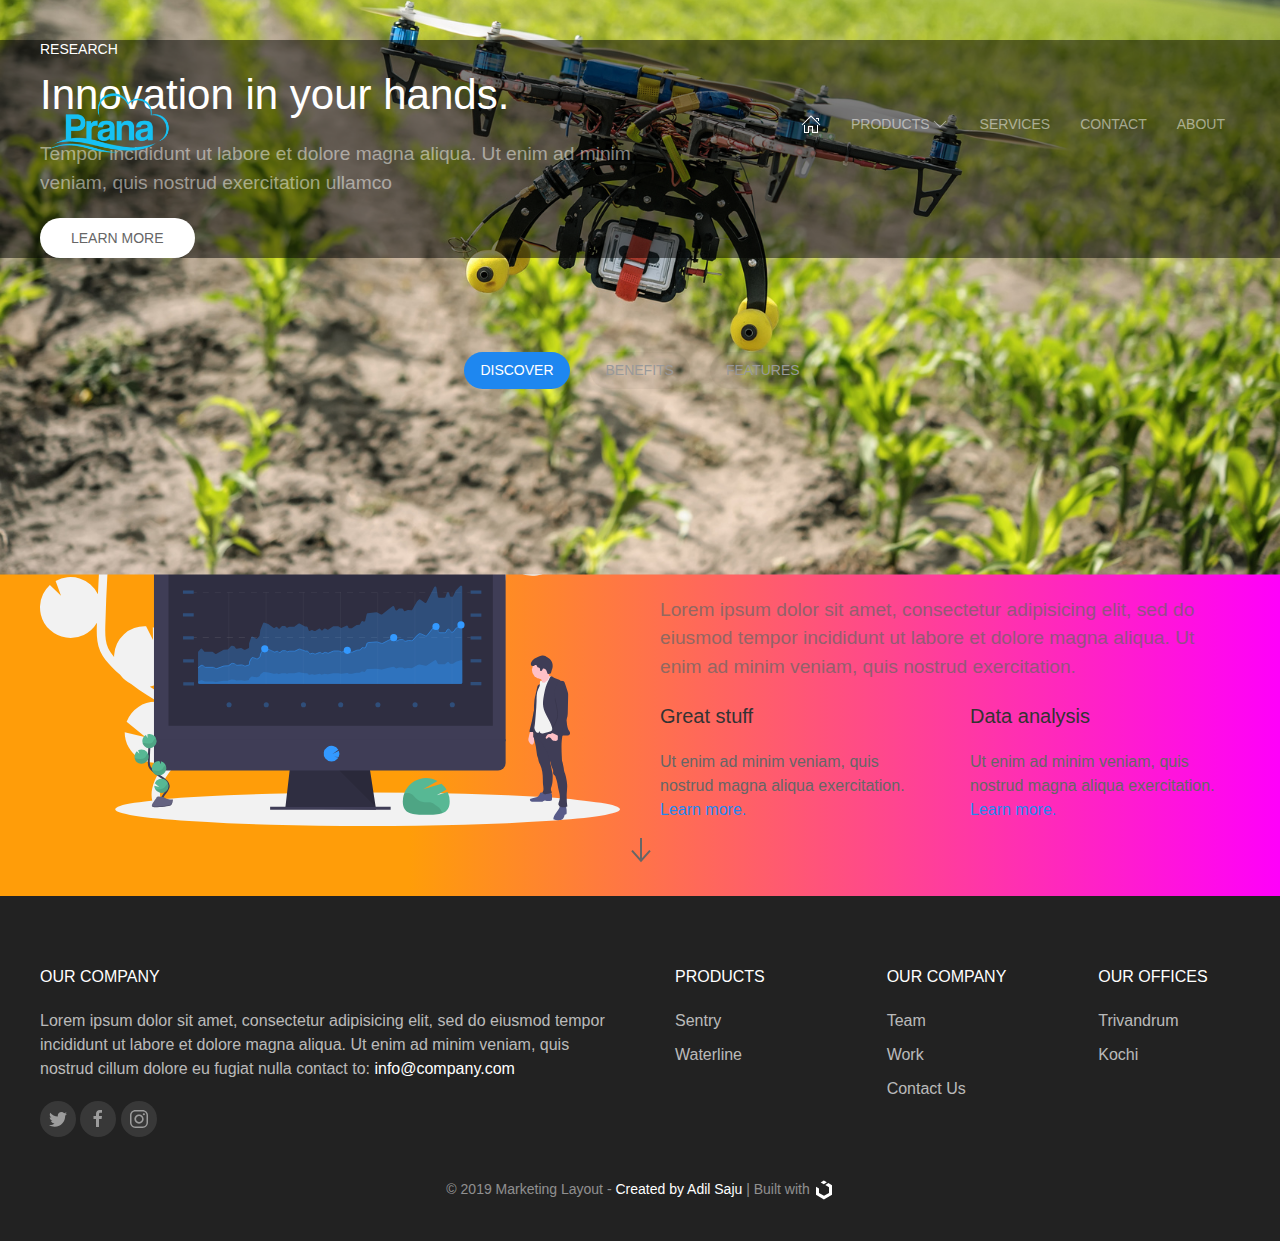
==== contact.html @ eb157923 "other adds" ====
<!DOCTYPE html>
<html lang="en">
	<head>
		<meta charset="utf-8">
		<meta name="viewport" content="width=device-width, initial-scale=1">
		<title>Marketing - UIkit 3 KickOff</title>
		<link rel="icon" href="img/favicon.ico">
		<!-- CSS FILES -->
		<link rel="stylesheet" type="text/css" href="css/uikit.min.css">
		<link rel="stylesheet" type="text/css" href="css/marketing.css">
	</head>
	<body>
		<!-- TOP -->
		<div class="top-wrap uk-position-relative uk-light uk-background-secondary">
			
			<!-- NAV -->
			<div class="nav" data-uk-sticky="cls-active: uk-background-secondary uk-box-shadow-medium; top: 100vh; animation: uk-animation-slide-top">
				<div class="uk-container">
					<nav class="uk-navbar uk-navbar-container uk-navbar-transparent" data-uk-navbar>
						<div class="uk-navbar-left">
							<div class="uk-navbar-item uk-padding-remove-horizontal">
								<a class="uk-logo" title="Logo" href=""><img src="img/prana_logo.png" alt="Logo"></a>
							</div>
						</div>
						<div class="uk-navbar-right">
							<ul class="uk-navbar-nav uk-visible@s">
								<li class="uk-active uk-visible@m"><a href="" data-uk-icon="home"></a></li>
								<li>
                                    <a href="#" data-uk-icon="chevron-down">Products</a>
									<div class="uk-navbar-dropdown">
                                        <ul class="uk-nav uk-navbar-dropdown-nav">
                                            <li><a href="#">Sentry</a></li>
											<li><a href="#">Waterline</a></li>
										</ul>
									</div>
								</li>
								<li><a href="">Services</a></li>
                                <li><a href="">Contact</a></li>
                                <li><a href="">About</a></li>
							</ul>
							<a class="uk-navbar-toggle uk-navbar-item uk-hidden@s" data-uk-toggle data-uk-navbar-toggle-icon href="#offcanvas-nav"></a>
						</div>
					</nav>
				</div>
			</div>
			<!-- /NAV -->
			
			<!-- <div class="uk-cover-container uk-light uk-flex uk-flex-middle top-wrap-height">
				
				<!-- TOP CONTAINER -->
				<div class="uk-container uk-flex-auto top-container uk-position-relative uk-margin-medium-top" data-uk-parallax="y: 0,50; easing:0; opacity:0.2">
					<div class="uk-width-1-2@s" data-uk-scrollspy="cls: uk-animation-slide-right-medium; target: > *; delay: 150">
						<h6 class="uk-text-primary uk-margin-small-bottom">RESEARCH</h6>
						<h1 class="uk-margin-remove-top">Innovation in your hands.</h1>
						<p class="subtitle-text uk-visible@s">Tempor incididunt ut labore et dolore magna aliqua. Ut enim ad minim veniam,
						quis nostrud exercitation ullamco </p>
						<a href="#" title="Learn More" class="uk-button uk-button-primary uk-border-pill" data-uk-scrollspy-class="uk-animation-fade">LEARN MORE</a>
					</div>
				</div>
				<!-- /TOP CONTAINER -->
				<!-- TOP IMAGE -->
				<!-- <img src="[data-uri]" data-srcset="https://picsum.photos/640/700/?image=816 640w,
				https://picsum.photos/960/700/?image=816 960w,
				https://picsum.photos/1200/900/?image=816 1200w,
				https://picsum.photos/2000/1000/?image=816 2000w"
				data-sizes="100vw"
				data-src="https://picsum.photos/1200/900/?image=816" alt="" data-uk-cover data-uk-img data-uk-parallax="opacity: 1,0.1; easing:0"
				> -->
				<img src="img/backround-glyphicon.jpg" 
				data-sizes="100vw"
				alt="" data-uk-cover data-uk-img data-uk-parallax="opacity: 1,0.1; easing:0"
				>
				<!-- /TOP IMAGE -->
			</div> -->
			<div class="uk-position-bottom-center uk-position-medium uk-position-z-index uk-text-center">
				<a href="#content" data-uk-scroll="duration: 500" data-uk-icon="icon: arrow-down; ratio: 2"></a>
			</div>
		</div>
		<!-- /TOP -->
		<section id="content" class="uk-section uk-section-default">
			<div class="uk-container">
				<div class="uk-section uk-section-small uk-padding-remove-top">
					<ul class="uk-subnav uk-subnav-pill uk-flex uk-flex-center" data-uk-switcher="connect: .uk-switcher; animation: uk-animation-fade">
						<li><a class="uk-border-pill" href="#">Discover</a></li>
						<li><a class="uk-border-pill" href="#">Benefits</a></li>
						<li><a class="uk-border-pill" href="#">Features</a></li>
					</ul>
				</div>

				<ul class="uk-switcher uk-margin">
					<li>
						<div class="uk-grid uk-child-width-1-2@l uk-flex-middle" data-uk-grid data-uk-scrollspy="target: > div; cls: uk-animation-slide-left-medium">
							<div>
								<img src="[data-uri]" data-src="img/marketing-1.svg" alt="" data-uk-img>
							</div>
							<div data-uk-scrollspy-class="uk-animation-slide-right-medium">
								<h6 class="uk-text-primary">MAIN REASONS</h6>
								<h2 class="uk-margin-small-top">Take decisions with real time data based on users interaction.</h2>
								<p class="subtitle-text">
									Lorem ipsum dolor sit amet, consectetur adipisicing elit, sed do eiusmod
									tempor incididunt ut labore et dolore magna aliqua. Ut enim ad minim veniam,
									quis nostrud exercitation.
								</p>
								<div class="uk-grid uk-child-width-1-2@s" data-uk-grid>
									<div>
										<h4>Great stuff</h4>
										<p>Ut enim ad minim veniam, quis nostrud magna aliqua exercitation. <a href="">Learn more.</a></p>
									</div>
									<div>
										<h4>Data analysis</h4>
										<p>Ut enim ad minim veniam, quis nostrud magna aliqua exercitation. <a href="">Learn more.</a></p>
									</div>
								</div>
							</div>
						</div>
					</li>
					<li>
						<div class="uk-grid uk-child-width-1-2@l uk-flex-middle" data-uk-grid data-uk-scrollspy="target: > div; cls: uk-animation-slide-left-medium">
							<div>
								<img src="[data-uri]" data-src="img/marketing-8.svg" alt="" data-uk-img>
							</div>
							<div data-uk-scrollspy-class="uk-animation-slide-right-medium">
								<h6 class="uk-text-primary">MAIN REASONS</h6>
								<h2 class="uk-margin-small-top">Take decisions with real time data based on users interaction.</h2>
								<p class="subtitle-text">
									Lorem ipsum dolor sit amet, consectetur adipisicing elit, sed do eiusmod
									tempor incididunt ut labore et dolore magna aliqua. Ut enim ad minim veniam,
									quis nostrud exercitation.
								</p>
								<div class="uk-grid uk-child-width-1-2@s" data-uk-grid>
									<div>
										<h4>Great stuff</h4>
										<p>Ut enim ad minim veniam, quis nostrud magna aliqua exercitation. <a href="">Learn more.</a></p>
									</div>
									<div>
										<h4>Data analysis</h4>
										<p>Ut enim ad minim veniam, quis nostrud magna aliqua exercitation. <a href="">Learn more.</a></p>
									</div>
								</div>
							</div>
						</div>
					</li>
					<li>
						<div class="uk-grid uk-child-width-1-2@l uk-flex-middle" data-uk-grid data-uk-scrollspy="target: > div; cls: uk-animation-slide-left-medium">
							<div>
								<img src="[data-uri]" data-src="img/marketing-9.svg" alt="" data-uk-img>
							</div>
							<div data-uk-scrollspy-class="uk-animation-slide-right-medium">
								<h6 class="uk-text-primary">MAIN REASONS</h6>
								<h2 class="uk-margin-small-top">Take decisions with real time data based on users interaction.</h2>
								<p class="subtitle-text">
									Lorem ipsum dolor sit amet, consectetur adipisicing elit, sed do eiusmod
									tempor incididunt ut labore et dolore magna aliqua. Ut enim ad minim veniam,
									quis nostrud exercitation.
								</p>
								<div class="uk-grid uk-child-width-1-2@s" data-uk-grid>
									<div>
										<h4>Great stuff</h4>
										<p>Ut enim ad minim veniam, quis nostrud magna aliqua exercitation. <a href="">Learn more.</a></p>
									</div>
									<div>
										<h4>Data analysis</h4>
										<p>Ut enim ad minim veniam, quis nostrud magna aliqua exercitation. <a href="">Learn more.</a></p>
									</div>
								</div>
							</div>
						</div>
					</li>
				</ul>
				
				
			</div>
		</section>




		<!-- FOOTER -->
		<footer class="uk-section uk-section-secondary uk-padding-remove-bottom">
			<div class="uk-container">
				<div class="uk-grid uk-grid-large" data-uk-grid>
					<div class="uk-width-1-2@m">
						<h5>OUR COMPANY</h5>
						<p>Lorem ipsum dolor sit amet, consectetur adipisicing elit, sed do eiusmod tempor incididunt ut labore et dolore magna aliqua. Ut enim ad minim veniam, quis nostrud cillum dolore eu fugiat nulla contact to: <a href="#" title="">info@company.com</a></p>
						<div>
							<a href="" class="uk-icon-button" data-uk-icon="twitter"></a>
							<a href="" class="uk-icon-button" data-uk-icon="facebook"></a>
							<a href="" class="uk-icon-button" data-uk-icon="instagram"></a>
						</div>
					</div>
					<div class="uk-width-1-6@m">
						<h5>PRODUCTS</h5>
						<ul class="uk-list">
							<li>Sentry</li>
							<li>Waterline</li>
						</ul>
					</div>
					<div class="uk-width-1-6@m">
						<h5>OUR COMPANY</h5>
						<ul class="uk-list">
							<li>Team</li>
							<li>Work</li>
							<li>Contact Us</li>
						</ul>
					</div>
					<div class="uk-width-1-6@m">
						<h5>OUR OFFICES</h5>
						<ul class="uk-list">
							<li>Trivandrum</li>
							<li>Kochi</li>
						</ul>
					</div>
					
				</div>
			</div>
			
			<div class="uk-text-center uk-padding uk-padding-remove-horizontal">
				<span class="uk-text-small uk-text-muted">© 2019 Marketing Layout - <a href="https://github.com/adilsaju/">Created by Adil Saju</a> | Built with <a href="http://getuikit.com" title="Visit UIkit 3 site" target="_blank" data-uk-tooltip><span data-uk-icon="uikit"></span></a></span>
			</div>
		</footer>
		<!-- /FOOTER -->
		<!-- OFFCANVAS -->
		<div id="offcanvas-nav" data-uk-offcanvas="flip: true; overlay: false">
			<div class="uk-offcanvas-bar uk-offcanvas-bar-animation uk-offcanvas-slide">
				<button class="uk-offcanvas-close uk-close uk-icon" type="button" data-uk-close></button>
				<ul class="uk-nav uk-nav-default">
					<li class="uk-active"><a href="#">Active</a></li>
					<li class="uk-parent">
						<a href="#">Parent</a>
						<ul class="uk-nav-sub">
							<li><a href="#">Sub item</a></li>
							<li><a href="#">Sub item</a></li>
						</ul>
					</li>
					<li class="uk-nav-header">Header</li>
					<li><a href="#js-options"><span class="uk-margin-small-right uk-icon" data-uk-icon="icon: table"></span> Item</a></li>
					<li><a href="#"><span class="uk-margin-small-right uk-icon" data-uk-icon="icon: thumbnails"></span> Item</a></li>
					<li class="uk-nav-divider"></li>
					<li><a href="#"><span class="uk-margin-small-right uk-icon" data-uk-icon="icon: trash"></span> Item</a></li>
				</ul>
				<h3>Title</h3>
				<p>Lorem ipsum dolor sit amet, consectetur adipiscing elit, sed do eiusmod tempor incididunt ut labore et dolore magna aliqua. Ut enim ad minim veniam, quis nostrud exercitation ullamco laboris nisi ut aliquip ex ea commodo consequat.</p>
			</div>
		</div>
		<!-- /OFFCANVAS -->
		
		<!-- JS FILES -->
		<script src="js/uikit.min.js"></script>
		<script src="js/uikit-icons.min.js"></script>
	</body>
</html>
---- css/marketing.css ----
.nav {
	position: absolute;
	top: 15px;
	z-index: 99;
	left: 0;
	right: 0;
}
.uk-sticky-placeholder {
	height: 0 !important;
}
.top-wrap::before, .overlay-wrap::before {
	position: absolute;
	top:0;
	right:0;
	left: 0;
	bottom: 0;
	content: '';
	z-index: 1;
	background-color: rgba(0,0,0,0.5);
}
.top-wrap-height {
	height: 80vh;
	min-height: 460px;
	transition: height 0.25s;
}
.uk-subnav-pill > * > :first-child {
    padding: 0.5rem 1rem;
    background-color: rgba(0, 0, 0, 0.04);
}
.top-container {
	z-index: 2;
}
.uk-logo img {
	height: 138px;
}
.subtitle-text {
	font-size: 1.2em;
	opacity: 0.7;
	font-weight: 300;
}
.logos-grid img {
	display: block;
	width: 60px;
	margin: 0 auto;
	filter:  grayscale(100%);
	transition: filter 0.25s;
}
.logos-grid img:hover {
	display: block;
	width: 60px;
	margin: 0 auto;
	filter:  grayscale(0);
}

section.uk-section-default{
	/* background: rgb(255, 157, 9); */
	background: rgb(255,157,9);
background: linear-gradient(90deg, rgba(255,157,9,1) 32%, rgba(255,0,250,1) 100%);
}
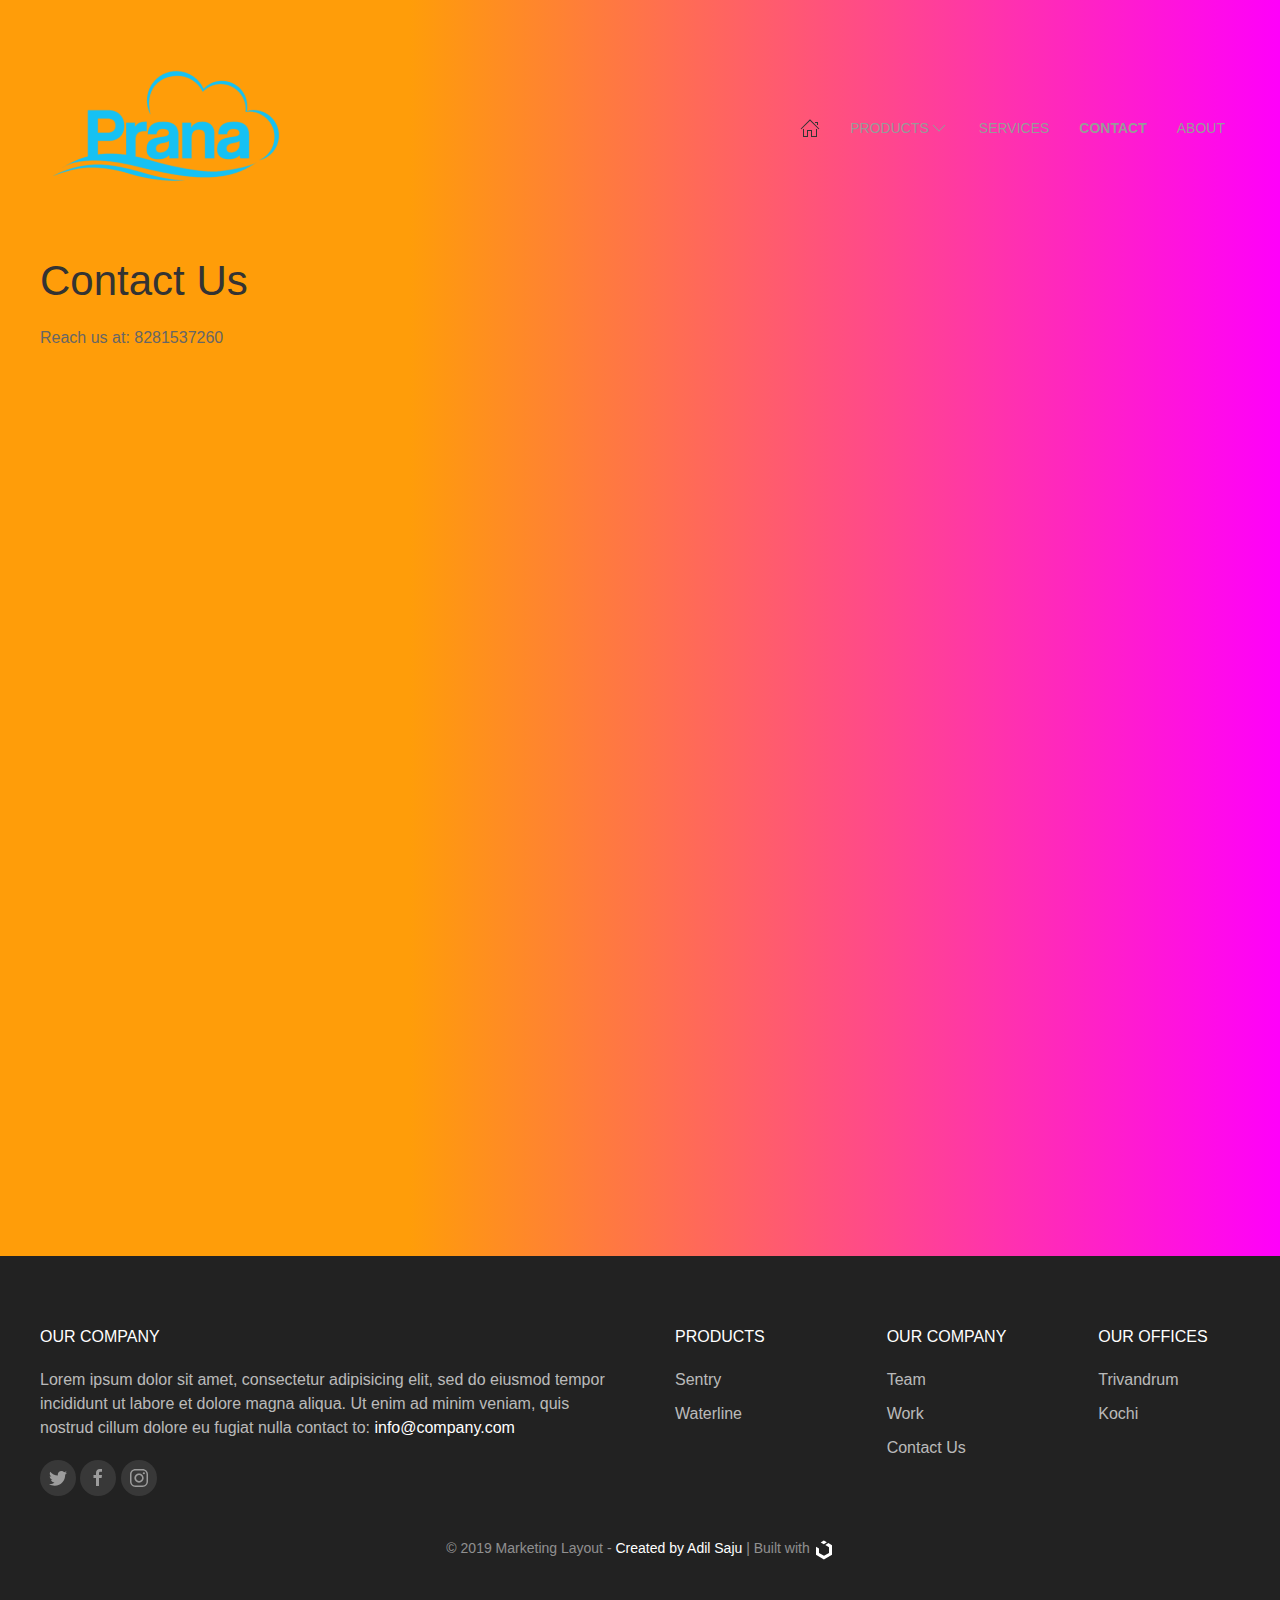
==== commit 781bb00b: "contact page initial" ====
--- a/contact.html
+++ b/contact.html
@@ -7,172 +7,62 @@
 		<link rel="icon" href="img/favicon.ico">
 		<!-- CSS FILES -->
 		<link rel="stylesheet" type="text/css" href="css/uikit.min.css">
-		<link rel="stylesheet" type="text/css" href="css/marketing.css">
+		<link rel="stylesheet" type="text/css" href="css/contact.css">
 	</head>
 	<body>
-		<!-- TOP -->
-		<div class="top-wrap uk-position-relative uk-light uk-background-secondary">
-			
-			<!-- NAV -->
-			<div class="nav" data-uk-sticky="cls-active: uk-background-secondary uk-box-shadow-medium; top: 100vh; animation: uk-animation-slide-top">
-				<div class="uk-container">
-					<nav class="uk-navbar uk-navbar-container uk-navbar-transparent" data-uk-navbar>
-						<div class="uk-navbar-left">
-							<div class="uk-navbar-item uk-padding-remove-horizontal">
-								<a class="uk-logo" title="Logo" href=""><img src="img/prana_logo.png" alt="Logo"></a>
-							</div>
-						</div>
-						<div class="uk-navbar-right">
-							<ul class="uk-navbar-nav uk-visible@s">
-								<li class="uk-active uk-visible@m"><a href="" data-uk-icon="home"></a></li>
-								<li>
+
+        <div class="nav" data-uk-sticky="cls-active: uk-background-secondary uk-box-shadow-medium; top: 100vh; animation: uk-animation-slide-top">
+                <div class="uk-container">
+                    <nav class="uk-navbar uk-navbar-container uk-navbar-transparent" data-uk-navbar>
+                        <div class="uk-navbar-left">
+                            <div class="uk-navbar-item uk-padding-remove-horizontal">
+                                <a class="uk-logo" title="Logo" href=""><img src="img/prana_logo.png" alt="Logo"></a>
+                            </div>
+                        </div>
+                        <div class="uk-navbar-right">
+                            <ul class="uk-navbar-nav uk-visible@s">
+                                <li class="uk-active uk-visible@m"><a href="" data-uk-icon="home"></a></li>
+                                <li>
                                     <a href="#" data-uk-icon="chevron-down">Products</a>
-									<div class="uk-navbar-dropdown">
+                                    <div class="uk-navbar-dropdown">
                                         <ul class="uk-nav uk-navbar-dropdown-nav">
                                             <li><a href="#">Sentry</a></li>
-											<li><a href="#">Waterline</a></li>
-										</ul>
-									</div>
-								</li>
-								<li><a href="">Services</a></li>
-                                <li><a href="">Contact</a></li>
+                                            <li><a href="#">Waterline</a></li>
+                                        </ul>
+                                    </div>
+                                </li>
+                                <li><a href="">Services</a></li>
+                                <li class="current-page"><a href="">Contact</a></li>
                                 <li><a href="">About</a></li>
-							</ul>
-							<a class="uk-navbar-toggle uk-navbar-item uk-hidden@s" data-uk-toggle data-uk-navbar-toggle-icon href="#offcanvas-nav"></a>
-						</div>
-					</nav>
-				</div>
-			</div>
-			<!-- /NAV -->
+                            </ul>
+                            <a class="uk-navbar-toggle uk-navbar-item uk-hidden@s" data-uk-toggle data-uk-navbar-toggle-icon href="#offcanvas-nav"></a>
+                        </div>
+                    </nav>
+                </div>
+            </div>
+
+            <div class="uk-container blah" >
+                    <h1 class="uk-heading-${0|small,medium,large,xlarge,2xlarge|}">Contact Us</h1>
+                    <p>
+                        Reach us at: 8281537260
+                </p>
+        </div>
+        <!-- <div class="uk-container">
+            </div> -->
 			
-			<!-- <div class="uk-cover-container uk-light uk-flex uk-flex-middle top-wrap-height">
-				
-				<!-- TOP CONTAINER -->
-				<div class="uk-container uk-flex-auto top-container uk-position-relative uk-margin-medium-top" data-uk-parallax="y: 0,50; easing:0; opacity:0.2">
-					<div class="uk-width-1-2@s" data-uk-scrollspy="cls: uk-animation-slide-right-medium; target: > *; delay: 150">
-						<h6 class="uk-text-primary uk-margin-small-bottom">RESEARCH</h6>
-						<h1 class="uk-margin-remove-top">Innovation in your hands.</h1>
-						<p class="subtitle-text uk-visible@s">Tempor incididunt ut labore et dolore magna aliqua. Ut enim ad minim veniam,
-						quis nostrud exercitation ullamco </p>
-						<a href="#" title="Learn More" class="uk-button uk-button-primary uk-border-pill" data-uk-scrollspy-class="uk-animation-fade">LEARN MORE</a>
-					</div>
-				</div>
-				<!-- /TOP CONTAINER -->
-				<!-- TOP IMAGE -->
-				<!-- <img src="[data-uri]" data-srcset="https://picsum.photos/640/700/?image=816 640w,
-				https://picsum.photos/960/700/?image=816 960w,
-				https://picsum.photos/1200/900/?image=816 1200w,
-				https://picsum.photos/2000/1000/?image=816 2000w"
-				data-sizes="100vw"
-				data-src="https://picsum.photos/1200/900/?image=816" alt="" data-uk-cover data-uk-img data-uk-parallax="opacity: 1,0.1; easing:0"
-				> -->
-				<img src="img/backround-glyphicon.jpg" 
-				data-sizes="100vw"
-				alt="" data-uk-cover data-uk-img data-uk-parallax="opacity: 1,0.1; easing:0"
-				>
-				<!-- /TOP IMAGE -->
-			</div> -->
-			<div class="uk-position-bottom-center uk-position-medium uk-position-z-index uk-text-center">
-				<a href="#content" data-uk-scroll="duration: 500" data-uk-icon="icon: arrow-down; ratio: 2"></a>
-			</div>
-		</div>
-		<!-- /TOP -->
-		<section id="content" class="uk-section uk-section-default">
-			<div class="uk-container">
-				<div class="uk-section uk-section-small uk-padding-remove-top">
+
+		<!-- <section id="content" class="uk-section uk-section-default">
+			<div class="uk-container"> -->
+				<!-- <div class="uk-section uk-section-small uk-padding-remove-top">
 					<ul class="uk-subnav uk-subnav-pill uk-flex uk-flex-center" data-uk-switcher="connect: .uk-switcher; animation: uk-animation-fade">
 						<li><a class="uk-border-pill" href="#">Discover</a></li>
 						<li><a class="uk-border-pill" href="#">Benefits</a></li>
 						<li><a class="uk-border-pill" href="#">Features</a></li>
 					</ul>
-				</div>
-
-				<ul class="uk-switcher uk-margin">
-					<li>
-						<div class="uk-grid uk-child-width-1-2@l uk-flex-middle" data-uk-grid data-uk-scrollspy="target: > div; cls: uk-animation-slide-left-medium">
-							<div>
-								<img src="[data-uri]" data-src="img/marketing-1.svg" alt="" data-uk-img>
-							</div>
-							<div data-uk-scrollspy-class="uk-animation-slide-right-medium">
-								<h6 class="uk-text-primary">MAIN REASONS</h6>
-								<h2 class="uk-margin-small-top">Take decisions with real time data based on users interaction.</h2>
-								<p class="subtitle-text">
-									Lorem ipsum dolor sit amet, consectetur adipisicing elit, sed do eiusmod
-									tempor incididunt ut labore et dolore magna aliqua. Ut enim ad minim veniam,
-									quis nostrud exercitation.
-								</p>
-								<div class="uk-grid uk-child-width-1-2@s" data-uk-grid>
-									<div>
-										<h4>Great stuff</h4>
-										<p>Ut enim ad minim veniam, quis nostrud magna aliqua exercitation. <a href="">Learn more.</a></p>
-									</div>
-									<div>
-										<h4>Data analysis</h4>
-										<p>Ut enim ad minim veniam, quis nostrud magna aliqua exercitation. <a href="">Learn more.</a></p>
-									</div>
-								</div>
-							</div>
-						</div>
-					</li>
-					<li>
-						<div class="uk-grid uk-child-width-1-2@l uk-flex-middle" data-uk-grid data-uk-scrollspy="target: > div; cls: uk-animation-slide-left-medium">
-							<div>
-								<img src="[data-uri]" data-src="img/marketing-8.svg" alt="" data-uk-img>
-							</div>
-							<div data-uk-scrollspy-class="uk-animation-slide-right-medium">
-								<h6 class="uk-text-primary">MAIN REASONS</h6>
-								<h2 class="uk-margin-small-top">Take decisions with real time data based on users interaction.</h2>
-								<p class="subtitle-text">
-									Lorem ipsum dolor sit amet, consectetur adipisicing elit, sed do eiusmod
-									tempor incididunt ut labore et dolore magna aliqua. Ut enim ad minim veniam,
-									quis nostrud exercitation.
-								</p>
-								<div class="uk-grid uk-child-width-1-2@s" data-uk-grid>
-									<div>
-										<h4>Great stuff</h4>
-										<p>Ut enim ad minim veniam, quis nostrud magna aliqua exercitation. <a href="">Learn more.</a></p>
-									</div>
-									<div>
-										<h4>Data analysis</h4>
-										<p>Ut enim ad minim veniam, quis nostrud magna aliqua exercitation. <a href="">Learn more.</a></p>
-									</div>
-								</div>
-							</div>
-						</div>
-					</li>
-					<li>
-						<div class="uk-grid uk-child-width-1-2@l uk-flex-middle" data-uk-grid data-uk-scrollspy="target: > div; cls: uk-animation-slide-left-medium">
-							<div>
-								<img src="[data-uri]" data-src="img/marketing-9.svg" alt="" data-uk-img>
-							</div>
-							<div data-uk-scrollspy-class="uk-animation-slide-right-medium">
-								<h6 class="uk-text-primary">MAIN REASONS</h6>
-								<h2 class="uk-margin-small-top">Take decisions with real time data based on users interaction.</h2>
-								<p class="subtitle-text">
-									Lorem ipsum dolor sit amet, consectetur adipisicing elit, sed do eiusmod
-									tempor incididunt ut labore et dolore magna aliqua. Ut enim ad minim veniam,
-									quis nostrud exercitation.
-								</p>
-								<div class="uk-grid uk-child-width-1-2@s" data-uk-grid>
-									<div>
-										<h4>Great stuff</h4>
-										<p>Ut enim ad minim veniam, quis nostrud magna aliqua exercitation. <a href="">Learn more.</a></p>
-									</div>
-									<div>
-										<h4>Data analysis</h4>
-										<p>Ut enim ad minim veniam, quis nostrud magna aliqua exercitation. <a href="">Learn more.</a></p>
-									</div>
-								</div>
-							</div>
-						</div>
-					</li>
-				</ul>
-				
-				
+				</div> -->
+                <!-- Contact Us: 8281537260
 			</div>
-		</section>
-
-
+		</section> -->
 
 
 		<!-- FOOTER -->
--- a/css/contact.css
+++ b/css/contact.css
@@ -0,0 +1,12 @@
+body{
+    	/* background: rgb(255, 157, 9); */
+	background: rgb(255,157,9);
+    background: linear-gradient(90deg, rgba(255,157,9,1) 32%, rgba(255,0,250,1) 100%);
+}
+.blah{
+    height: 1000px;
+}
+
+.current-page>a{
+font-weight: bold;
+}